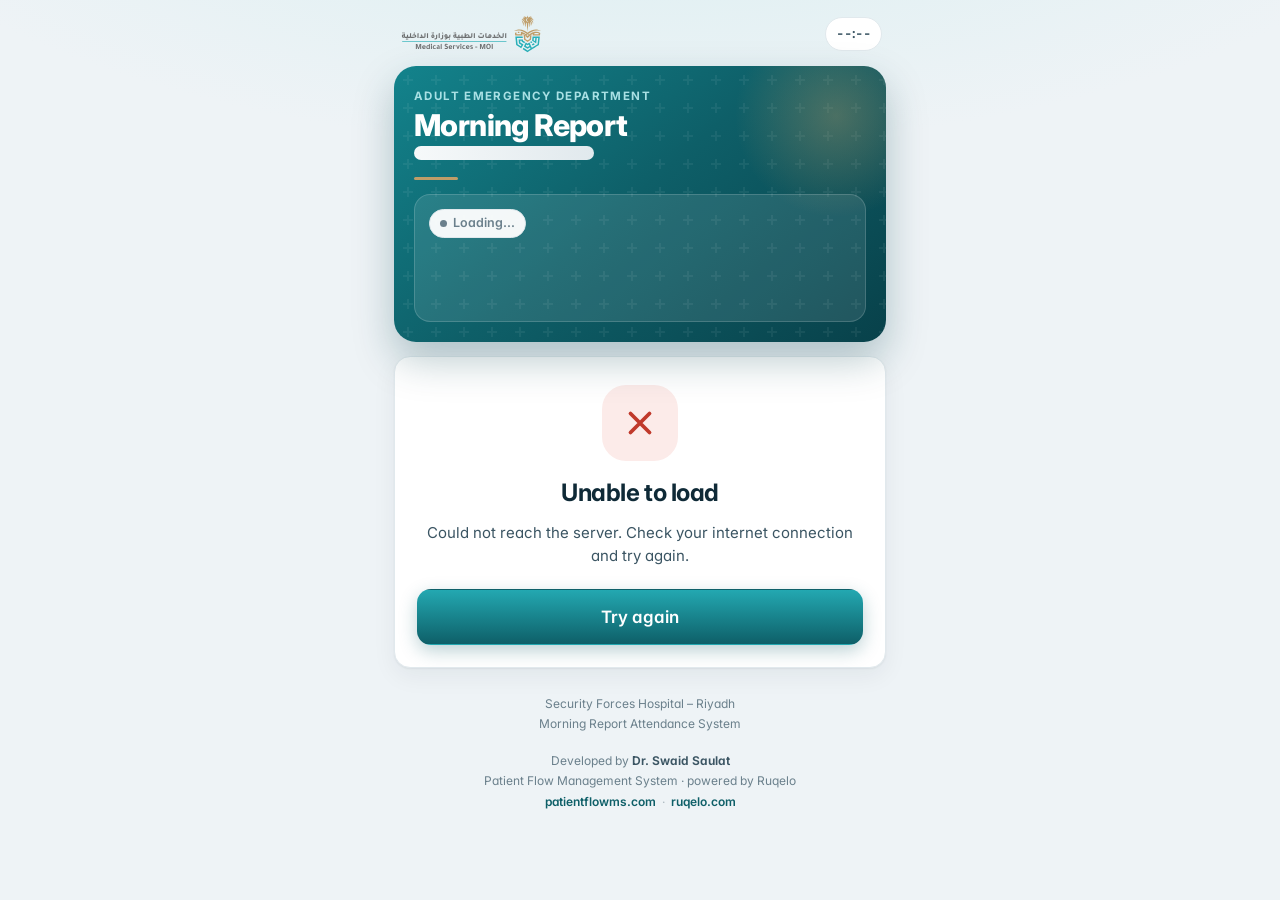
==== index.html @ efb0483f "Add files via upload" ====
<!doctype html>
<html lang="en">
<head>
<meta charset="utf-8">
<meta name="viewport" content="width=device-width, initial-scale=1, viewport-fit=cover">
<title>Morning Report Attendance</title>
<meta name="description" content="Register your attendance for the Adult Emergency Department Morning Report.">
<meta name="theme-color" content="#0E5F68">
<meta name="author" content="Dr. Swaid Saulat">
<meta name="robots" content="noindex">
<link rel="icon" href="icon.svg" type="image/svg+xml">
<link rel="apple-touch-icon" href="icon192.png">
<link rel="manifest" href="manifest.json">
<link rel="preconnect" href="https://fonts.googleapis.com">
<link rel="preconnect" href="https://fonts.gstatic.com" crossorigin>
<link href="https://fonts.googleapis.com/css2?family=Inter:wght@400;500;600;700;800&display=swap" rel="stylesheet">
<link rel="stylesheet" href="app.css">
<style>
  body { background: radial-gradient(1200px 500px at 50% -200px, #D6EEF0 0%, transparent 70%), var(--bg); min-height: 100vh; }
  @media (prefers-color-scheme: dark) { :root:not([data-theme="light"]) body { background: radial-gradient(1200px 500px at 50% -200px, #0F3A42 0%, transparent 70%), var(--bg); } }
  .shell { max-width: 520px; margin: 0 auto; padding: 0 14px calc(28px + env(safe-area-inset-bottom)); }
  .top { display: flex; align-items: center; justify-content: space-between; padding: 14px 4px 12px; }
  .top .logo { height: 40px; width: auto; }
  .clock { font-weight: 700; font-size: 13px; color: var(--ink-2); background: var(--surface); border: 1px solid var(--line); padding: 6px 10px; border-radius: 999px; }

  .hero {
    position: relative; overflow: hidden; border-radius: 22px; padding: 22px 20px 20px; color: #fff;
    background: linear-gradient(140deg, #13838C 0%, #0E5F68 48%, #08414A 100%);
    box-shadow: 0 18px 40px rgba(8, 65, 74, .28);
  }
  .hero::after { content: ''; position: absolute; right: -60px; top: -60px; width: 220px; height: 220px; border-radius: 50%;
    background: radial-gradient(circle, rgba(191, 157, 104, .35), transparent 65%); }
  .hero::before { content: ''; position: absolute; inset: 0; background-image: url("data:image/svg+xml,%3Csvg xmlns='http://www.w3.org/2000/svg' width='28' height='28'%3E%3Cpath d='M14 9v10M9 14h10' stroke='%23ffffff' stroke-opacity='.06' stroke-width='2'/%3E%3C/svg%3E"); }
  .hero > * { position: relative; z-index: 1; }
  .hero .eyebrow { color: #A9E0E4; }
  .hero h1 { margin: 4px 0 2px; font-size: 30px; line-height: 1.1; letter-spacing: -.02em; font-weight: 800; }
  .hero .date { color: #CDEBEE; font-size: 14px; }
  .gold-rule { width: 44px; height: 3px; border-radius: 3px; background: var(--gold); margin: 12px 0 14px; }
  .status { background: rgba(255,255,255,.1); border: 1px solid rgba(255,255,255,.16); border-radius: 16px; padding: 14px; }
  .status .pill { background: rgba(255,255,255,.95); }
  .status-big { font-size: 34px; font-weight: 800; letter-spacing: -.02em; line-height: 1.1; margin-top: 10px; }
  .status-sub { font-size: 13px; color: #D5EEF0; margin-top: 2px; }
  .bar { height: 6px; border-radius: 6px; background: rgba(255,255,255,.18); margin-top: 12px; overflow: hidden; }
  .bar > i { display: block; height: 100%; width: 0; background: linear-gradient(90deg, #E9D3AC, var(--gold)); border-radius: 6px; transition: width 1s linear; }

  .step { margin-top: 14px; padding: 18px; transition: opacity .2s; }
  .step.locked { opacity: .55; pointer-events: none; filter: saturate(.6); }
  .step-h { display: flex; align-items: center; gap: 12px; margin-bottom: 14px; }
  .badge { flex: none; width: 30px; height: 30px; border-radius: 50%; display: grid; place-items: center; font-weight: 800; font-size: 14px; background: var(--teal-soft); color: var(--teal-d); }
  .badge.done { background: var(--ok); color: #fff; }
  .step-h h2 { margin: 0; font-size: 16.5px; letter-spacing: -.01em; }
  .step-h p { margin: 1px 0 0; font-size: 13px; color: var(--mute); }

  #gbtn { display: flex; justify-content: center; min-height: 44px; }
  .gbtn-demo { display: flex; align-items: center; justify-content: center; gap: 10px; width: 100%; min-height: 46px; border-radius: 999px; border: 1px solid #DADCE0; background: #fff; color: #1F1F1F; font-weight: 600; cursor: pointer; }
  .gbtn-demo small { color: #888; font-weight: 500; }
  .privacy { display: flex; gap: 8px; font-size: 12.5px; color: var(--mute); margin-top: 12px; line-height: 1.45; }
  .privacy svg { flex: none; width: 15px; height: 15px; margin-top: 2px; color: var(--teal); }

  .who { display: flex; align-items: center; gap: 12px; padding: 10px 12px; border: 1px solid var(--line); border-radius: 14px; background: var(--surface-2); margin-bottom: 16px; }
  .avatar { width: 38px; height: 38px; border-radius: 50%; background: var(--teal-soft); color: var(--teal-d); display: grid; place-items: center; font-weight: 800; overflow: hidden; flex: none; }
  .avatar img { width: 100%; height: 100%; object-fit: cover; }
  .who .em { font-size: 13px; color: var(--mute); overflow: hidden; text-overflow: ellipsis; white-space: nowrap; }
  .who .nm { font-weight: 700; font-size: 14.5px; overflow: hidden; text-overflow: ellipsis; white-space: nowrap; }
  .linkbtn { background: none; border: 0; color: var(--teal-d); font-weight: 600; font-size: 13px; cursor: pointer; padding: 6px; }

  .loc { display: flex; gap: 12px; align-items: flex-start; padding: 14px; border-radius: 14px; border: 1px solid var(--line); background: var(--surface-2); }
  .loc-ic { flex: none; width: 40px; height: 40px; border-radius: 12px; display: grid; place-items: center; background: var(--teal-soft); color: var(--teal-d); }
  .loc-ic svg { width: 22px; height: 22px; }
  .loc.ok { background: var(--ok-soft); border-color: transparent; } .loc.ok .loc-ic { background: var(--ok); color: #fff; }
  .loc.warn { background: var(--warn-soft); border-color: transparent; } .loc.warn .loc-ic { background: var(--warn); color: #fff; }
  .loc.bad { background: var(--bad-soft); border-color: transparent; } .loc.bad .loc-ic { background: var(--bad); color: #fff; }
  .loc-t { font-weight: 700; font-size: 14.5px; }
  .loc-d { font-size: 13px; color: var(--ink-2); margin-top: 2px; }
  .loc-help { font-size: 12.5px; margin-top: 8px; color: var(--ink-2); }
  .loc-help ol { margin: 4px 0 0; padding-left: 18px; }
  .radar { position: relative; }
  .radar::after { content: ''; position: absolute; inset: -4px; border-radius: 14px; border: 2px solid var(--teal); opacity: 0; animation: ping 1.4s ease-out infinite; }
  @keyframes ping { 0% { transform: scale(.85); opacity: .7; } 100% { transform: scale(1.25); opacity: 0; } }

  .submit-wrap { margin-top: 16px; }
  .fine { text-align: center; font-size: 12px; color: var(--mute); margin-top: 10px; }

  /* Result ticket */
  .ticket { margin-top: 14px; overflow: hidden; }
  .ticket-top { padding: 28px 22px 22px; text-align: center; }
  .seal { width: 88px; height: 88px; margin: 0 auto 14px; }
  .seal circle.ring { stroke-dasharray: 260; stroke-dashoffset: 260; animation: draw .7s ease forwards; }
  .seal path.tick { stroke-dasharray: 60; stroke-dashoffset: 60; animation: draw .45s .55s ease forwards; }
  @keyframes draw { to { stroke-dashoffset: 0; } }
  .ticket h2 { margin: 0; font-size: 24px; letter-spacing: -.02em; }
  .ticket .lead { color: var(--mute); margin: 6px 0 0; font-size: 14px; }
  .perf { position: relative; height: 22px; }
  .perf::before { content: ''; position: absolute; left: 18px; right: 18px; top: 50%; border-top: 2px dashed var(--line); }
  .perf i { position: absolute; top: 0; width: 22px; height: 22px; border-radius: 50%; background: var(--bg); }
  .perf i:first-child { left: -11px; } .perf i:last-child { right: -11px; }
  .kv { padding: 8px 22px 6px; }
  .kv > div { display: flex; justify-content: space-between; gap: 12px; padding: 10px 0; border-bottom: 1px solid var(--line); font-size: 14px; }
  .kv > div:last-child { border-bottom: 0; }
  .kv span { color: var(--mute); }
  .kv b { text-align: right; font-weight: 650; }
  .ticket-foot { padding: 14px 22px 20px; text-align: center; font-size: 12.5px; color: var(--mute); }
  .big-time { font-size: 40px; font-weight: 800; letter-spacing: -.03em; color: var(--teal-d); margin-top: 10px; }
  .fail-ic { width: 76px; height: 76px; margin: 0 auto 14px; border-radius: 24px; display: grid; place-items: center; }
  .fail-ic svg { width: 38px; height: 38px; }
  .fail-msg { font-size: 15px; color: var(--ink-2); margin: 10px 0 0; line-height: 1.55; }
  .actions { display: grid; gap: 10px; padding: 0 22px 22px; }

  footer { text-align: center; color: var(--mute); font-size: 12px; margin-top: 26px; line-height: 1.6; }
  .test-banner { background: var(--bad); color: #fff; text-align: center; font-size: 12.5px; font-weight: 700; padding: 8px; border-radius: 10px; margin-top: 10px; }
</style>
</head>
<body>
<div class="shell">
  <div class="top">
    <img class="logo light-logo" src="logo.svg" alt="Security Forces Hospital – Medical Services, Ministry of Interior">
    <img class="logo dark-logo" src="logo-w.svg" alt="">
    <span class="clock num" id="clock" aria-label="Current time">--:--</span>
  </div>

  <section class="hero" aria-live="polite">
    <div class="eyebrow" id="dept">Adult Emergency Department</div>
    <h1 id="program">Morning Report</h1>
    <div class="date" id="dateLine"><span class="skel" style="display:inline-block;width:180px;height:14px"></span></div>
    <div class="gold-rule"></div>
    <div class="status" id="status">
      <span class="pill pill-mute"><span class="dot"></span>Loading…</span>
      <div class="status-big num">&nbsp;</div>
      <div class="status-sub">&nbsp;</div>
    </div>
  </section>
  <div id="testBanner" class="test-banner" hidden>TEST MODE: no Google sign-in. Not for live use.</div>

  <main id="flow">
    <!-- Step 1 -->
    <section class="card step" id="stepAuth">
      <div class="step-h">
        <div class="badge" id="b1">1</div>
        <div><h2>Verify your identity</h2><p>Sign in with any Google account</p></div>
      </div>
      <div id="authBox">
        <div id="gbtn"><div class="skel" style="width:100%;height:44px;border-radius:999px"></div></div>
        <div class="privacy">
          <svg viewBox="0 0 24 24" fill="none" stroke="currentColor" stroke-width="2"><path d="M12 22s8-4 8-10V5l-8-3-8 3v7c0 6 8 10 8 10z"/></svg>
          <span>We only receive your name and email address to confirm it's you. Nothing is posted and no other Google data is accessed.</span>
        </div>
      </div>
      <div id="whoBox" hidden></div>
    </section>

    <!-- Step 2 -->
    <section class="card step locked" id="stepForm">
      <div class="step-h">
        <div class="badge" id="b2">2</div>
        <div><h2>Your details</h2><p>Saved on this phone for next time</p></div>
      </div>
      <form id="form" novalidate autocomplete="on">
        <label class="field">
          <span class="label">Full name</span>
          <input class="input" id="fullName" name="name" autocomplete="name" autocapitalize="words" placeholder="e.g. Sara Ahmed" maxlength="80" required>
          <div class="err-text" data-err="fullName" hidden></div>
        </label>
        <label class="field">
          <span class="label" id="idLabel">Staff / Badge ID</span>
          <input class="input num" id="staffId" name="staffId" inputmode="text" autocapitalize="characters" autocomplete="off" placeholder="e.g. 123456" maxlength="30" required>
          <div class="err-text" data-err="staffId" hidden></div>
        </label>
        <div class="field">
          <span class="label">Training level</span>
          <div class="chips" id="levels" role="group" aria-label="Training level"></div>
          <div class="err-text" data-err="level" hidden></div>
        </div>
        <label class="check" style="margin-top:14px"><input type="checkbox" id="remember" checked> Remember my details on this phone</label>
      </form>
    </section>

    <!-- Step 3 -->
    <section class="card step locked" id="stepLoc">
      <div class="step-h">
        <div class="badge" id="b3">3</div>
        <div><h2>Location check</h2><p id="locSub">Confirms you are in the classroom</p></div>
      </div>
      <div id="locBox"></div>
    </section>

    <div class="submit-wrap">
      <button class="btn btn-primary btn-lg btn-block" id="submitBtn" type="button" disabled>Register attendance</button>
      <div class="fine" id="fine">One registration per person per session.</div>
    </div>
  </main>

  <section id="result" hidden></section>

  <footer>
    <div id="footInst">Security Forces Hospital – Riyadh</div>
    <div>Morning Report Attendance System</div>
    <div class="credit">Developed by <b>Dr. Swaid Saulat</b><br>
      Patient Flow Management System · powered by Ruqelo<br>
      <a href="https://patientflowms.com" target="_blank" rel="noopener">patientflowms.com</a><span class="sep">·</span><a href="https://ruqelo.com" target="_blank" rel="noopener">ruqelo.com</a></div>
  </footer>
</div>

<script src="config.js"></script>
<script src="core.js"></script>
<script src="https://accounts.google.com/gsi/client" async defer></script>
<script>
(function () {
  'use strict';
  const { $, esc, call, Auth } = MR;
  const S = { cfg: null, me: null, fix: null, locating: null, locErr: null, level: null, liveCode: null, busy: false, done: false };
  const IC = {
    pin: '<svg viewBox="0 0 24 24" fill="none" stroke="currentColor" stroke-width="2" stroke-linecap="round" stroke-linejoin="round"><path d="M12 21s-7-6.2-7-12a7 7 0 0 1 14 0c0 5.8-7 12-7 12z"/><circle cx="12" cy="9" r="2.5"/></svg>',
    check: '<svg viewBox="0 0 24 24" fill="none" stroke="currentColor" stroke-width="2.6" stroke-linecap="round" stroke-linejoin="round"><path d="M5 12.5l4.2 4.2L19 7"/></svg>',
    warn: '<svg viewBox="0 0 24 24" fill="none" stroke="currentColor" stroke-width="2.2" stroke-linecap="round" stroke-linejoin="round"><path d="M12 9v4M12 17h.01M10.3 3.9L1.8 18a2 2 0 0 0 1.7 3h17a2 2 0 0 0 1.7-3L13.7 3.9a2 2 0 0 0-3.4 0z"/></svg>',
    x: '<svg viewBox="0 0 24 24" fill="none" stroke="currentColor" stroke-width="2.4" stroke-linecap="round"><path d="M6 6l12 12M18 6L6 18"/></svg>',
    clock: '<svg viewBox="0 0 24 24" fill="none" stroke="currentColor" stroke-width="2.2" stroke-linecap="round"><circle cx="12" cy="12" r="9"/><path d="M12 7v5l3 2"/></svg>',
    user: '<svg viewBox="0 0 24 24" fill="none" stroke="currentColor" stroke-width="2.2" stroke-linecap="round"><circle cx="12" cy="8" r="4"/><path d="M4 21c0-4 4-6 8-6s8 2 8 6"/></svg>',
    qr: '<svg viewBox="0 0 24 24" fill="none" stroke="currentColor" stroke-width="2.2"><rect x="3" y="3" width="7" height="7" rx="1"/><rect x="14" y="3" width="7" height="7" rx="1"/><rect x="3" y="14" width="7" height="7" rx="1"/><path d="M14 14h3v3h-3zM20 14v.01M14 20h.01M17 20h4v-3"/></svg>',
    wifi: '<svg viewBox="0 0 24 24" fill="none" stroke="currentColor" stroke-width="2.2" stroke-linecap="round"><path d="M2 8.8a15 15 0 0 1 20 0M5 12.5a10 10 0 0 1 14 0M8.5 16a5 5 0 0 1 7 0M12 20h.01"/></svg>'
  };

  /* ---------- Boot ---------- */
  async function boot() {
    const k = MR.qs.get('k');
    try {
      if (k) { sessionStorage.setItem('mr.k', k); history.replaceState(null, '', location.pathname + (MR.DEMO && MR.qs.has('demo') ? '?demo' : '')); }
      S.liveCode = sessionStorage.getItem('mr.k') || '';
    } catch (e) { S.liveCode = k || ''; }

    const res = await call('config');
    if (!res.ok) return fatal(res.message || 'Could not load the attendance system.');
    S.cfg = res;
    applyConfig();
    tick(); setInterval(tick, 1000);

    if (res.authMode === 'TEST') return mountTestAuth();
    if (Auth.restore()) onSignedIn(Auth.user);
    else Auth.mount($('#gbtn'), res.googleClientId, onSignedIn);
  }

  function applyConfig() {
    const c = S.cfg;
    $('#dept').textContent = c.department;
    $('#program').textContent = c.program;
    $('#footInst').textContent = c.department + ' · ' + c.institution;
    document.title = c.program + ' Attendance · ' + c.institution;
    $('#dateLine').textContent = 'Attendance · ' + c.session.label;
    $('#idLabel').textContent = c.staffIdLabel;
    $('#testBanner').hidden = c.authMode !== 'TEST';
    $('#levels').innerHTML = c.levels.map(l => '<button type="button" class="chip" aria-pressed="false" data-level="' + esc(l) + '">' + esc(l) + '</button>').join('');
    $('#levels').onclick = e => { const b = e.target.closest('.chip'); if (b) setLevel(b.dataset.level); };
    if (!c.geofence.enabled) { $('#stepLoc').hidden = true; }
    else $('#locSub').textContent = 'You must be within ' + c.geofence.radius + ' m of the ' + c.classroomName;
    if (c.requireLiveCode && !S.liveCode) {
      $('#fine').innerHTML = '<span style="color:var(--warn);font-weight:600">Scan the live QR code on the classroom screen to register.</span>';
    }
    renderLoc();
  }

  function fatal(msg) {
    $('#flow').hidden = true;
    showResult('fail', { code: 'CONFIG', title: 'Unable to load', message: msg, retry: () => location.reload() });
  }

  /* ---------- Clock & window state ---------- */
  function windowState() {
    const s = S.cfg.session, t = MR.now().getTime();
    if (!s.isSessionDay) return s.state;
    if (t < new Date(s.startAt).getTime()) return 'upcoming';
    if (t <= new Date(s.closeAt).getTime()) return 'open';
    return 'closed';
  }

  let lastDate = null;
  function tick() {
    const c = S.cfg, s = c.session, now = MR.now();
    $('#clock').textContent = MR.clock(now, c.timezone);
    const today = new Intl.DateTimeFormat('en-CA', { timeZone: c.timezone }).format(now);
    if (lastDate && today !== lastDate && today !== s.date) { location.reload(); return; }
    lastDate = today;

    const st = windowState();
    const startT = new Date(s.startAt).getTime(), closeT = new Date(s.closeAt).getTime(), t = now.getTime();
    const next = c.nextSession;
    const nextTxt = next ? 'Next session: ' + next.label.replace(/,? \d{4}$/, '') + ' · ' + next.start : '';
    let pill, big, sub, pct = 0;
    if (st === 'open') {
      pill = '<span class="pill pill-ok pulse"><span class="dot"></span>Registration open</span>';
      big = MR.countdown(closeT - t); sub = 'left · closes at ' + s.end + ' (' + tzName() + ')';
      pct = Math.min(100, Math.max(0, (t - startT) / (closeT - startT) * 100));
    } else if (st === 'upcoming') {
      pill = '<span class="pill pill-info"><span class="dot"></span>Opens at ' + esc(s.start) + '</span>';
      big = MR.countdown(startT - t); sub = 'until registration opens · window ' + s.start + '–' + s.end;
    } else if (st === 'closed') {
      pill = '<span class="pill pill-bad"><span class="dot"></span>Registration closed</span>';
      big = 'Closed at ' + s.end; sub = nextTxt || 'See you at the next session';
      pct = 100;
    } else {
      pill = '<span class="pill pill-mute"><span class="dot"></span>' + (st === 'cancelled' ? 'Session cancelled' : 'No session today') + '</span>';
      big = st === 'cancelled' ? 'Cancelled' : 'No session'; sub = (s.note ? s.note + ' · ' : '') + (nextTxt || '');
    }
    $('#status').innerHTML = pill + '<div class="status-big num">' + esc(big) + '</div><div class="status-sub">' + esc(sub) + '</div>' +
      (st === 'open' || st === 'closed' ? '<div class="bar"><i style="width:' + pct.toFixed(1) + '%"></i></div>' : '');
    updateSubmit(st);
  }
  const tzName = () => S.cfg.timezone === 'Asia/Riyadh' ? 'Riyadh time' : S.cfg.timezone;

  function updateSubmit(st) {
    const b = $('#submitBtn');
    if (S.busy) return;
    st = st || windowState();
    const signed = !!(Auth.token || Auth.testEmail);
    if (st === 'open') { b.textContent = signed ? 'Register attendance' : 'Sign in to register'; b.disabled = !signed; }
    else if (st === 'upcoming') { b.textContent = 'Opens at ' + S.cfg.session.start; b.disabled = true; }
    else if (st === 'closed') { b.textContent = 'Registration closed'; b.disabled = true; }
    else { b.textContent = 'No session today'; b.disabled = true; }
  }

  /* ---------- Auth ---------- */
  function mountTestAuth() {
    $('#gbtn').innerHTML = '<label class="field"><span class="label">Email (test mode)</span><input class="input" id="testEmail" type="email" placeholder="name@example.com"></label>' +
      '<button class="btn btn-ghost btn-block" id="testGo" style="margin-top:10px">Continue</button>';
    $('#testGo').onclick = () => {
      const v = $('#testEmail').value.trim();
      if (!/^[^@\s]+@[^@\s]+\.[^@\s]+$/.test(v)) return MR.toast('Enter a valid email', 'bad');
      Auth.testEmail = v.toLowerCase();
      onSignedIn({ email: Auth.testEmail, name: '', picture: '' });
    };
  }

  async function onSignedIn(user) {
    $('#authBox').hidden = true;
    const initials = (user.name || user.email || '?').split(/[\s@.]/).filter(Boolean).slice(0, 2).map(x => x[0].toUpperCase()).join('');
    $('#whoBox').hidden = false;
    $('#whoBox').innerHTML = '<div class="who" style="margin:0"><div class="avatar">' + (user.picture ? '<img alt="" referrerpolicy="no-referrer" src="' + esc(user.picture) + '">' : esc(initials)) + '</div>' +
      '<div class="grow"><div class="nm">' + esc(user.name || 'Signed in') + '</div><div class="em">' + esc(user.email) + '</div></div>' +
      '<button class="linkbtn" id="switchBtn" type="button">Switch</button></div>';
    $('#switchBtn').onclick = switchAccount;
    $('#b1').classList.add('done'); $('#b1').innerHTML = IC.check.replace('stroke-width="2.6"', 'stroke-width="3" width="16" height="16"');
    $('#stepForm').classList.remove('locked');
    $('#stepLoc').classList.remove('locked');
    updateSubmit();

    const saved = MR.store('mr.profile');
    if (saved) fill(saved);
    if (S.cfg.geofence.enabled && !S.fix && !S.locating) startLocate();

    const me = await call('me', Auth.payload());
    if (!me.ok) {
      if (/^AUTH_/.test(me.code)) { MR.toast(me.message, 'bad'); return switchAccount(); }
      return; // non-fatal: they can still try to register
    }
    S.me = me;
    if (me.record) return showResult('already', { record: me.record });
    if (me.profile) fill(me.profile);
    else if (!saved && user.name && !$('#fullName').value) $('#fullName').value = user.name;
  }

  function switchAccount() {
    Auth.clear(); Auth.testEmail = null;
    $('#whoBox').hidden = true; $('#authBox').hidden = false;
    $('#b1').classList.remove('done'); $('#b1').textContent = '1';
    $('#stepForm').classList.add('locked'); $('#stepLoc').classList.add('locked');
    updateSubmit();
    if (S.cfg.authMode === 'TEST') mountTestAuth();
    else Auth.mount($('#gbtn'), S.cfg.googleClientId, onSignedIn, { autoSelect: false, oneTap: false });
  }

  /* ---------- Form ---------- */
  function fill(p) {
    if (p.fullName) $('#fullName').value = p.fullName;
    if (p.staffId) $('#staffId').value = p.staffId;
    if (p.level && S.cfg.levels.indexOf(p.level) >= 0) setLevel(p.level);
  }
  function setLevel(l) {
    S.level = l;
    MR.$$('#levels .chip').forEach(b => b.setAttribute('aria-pressed', String(b.dataset.level === l)));
    fieldErr('level', '');
  }
  function fieldErr(name, msg) {
    const e = document.querySelector('[data-err="' + name + '"]');
    if (e) { e.textContent = msg; e.hidden = !msg; }
    const inp = document.getElementById(name);
    if (inp && inp.classList) inp.classList.toggle('invalid', !!msg);
    if (msg && inp && inp.focus) inp.focus();
  }
  ['fullName', 'staffId'].forEach(id => document.getElementById(id).addEventListener('input', () => fieldErr(id, '')));

  function validate() {
    const name = $('#fullName').value.trim().replace(/\s+/g, ' ');
    const id = $('#staffId').value.replace(/\s+/g, '').toUpperCase();
    let re; try { re = new RegExp(S.cfg.staffIdPattern); } catch (e) { re = /^[A-Za-z0-9-]{3,20}$/; }
    if (name.split(' ').length < 2 || name.replace(/[^\p{L}]/gu, '').length < 3) { fieldErr('fullName', 'Please enter your first and last name.'); return null; }
    if (!re.test(id)) { fieldErr('staffId', 'Please enter a valid ' + S.cfg.staffIdLabel + '.'); return null; }
    if (!S.level) { fieldErr('level', 'Please choose your training level.'); $('#levels').scrollIntoView({ behavior: 'smooth', block: 'center' }); return null; }
    return { fullName: name, staffId: id, level: S.level };
  }

  /* ---------- Location ---------- */
  function startLocate() {
    S.locErr = null;
    S.locating = MR.locate({ maxWait: 15000, goodEnough: 20, onProgress: f => { S.fix = f; renderLoc(); } })
      .then(f => { S.fix = f; return f; })
      .catch(e => { S.locErr = e; return null; })
      .finally(() => { S.locating = null; renderLoc(); });
    renderLoc();
    return S.locating;
  }

  function judge(fix) {
    const g = S.cfg.geofence;
    const d = MR.distanceM(fix.lat, fix.lng, g.lat, g.lng);
    if (fix.accuracy > g.maxAccuracy) return { cls: 'warn', d };
    return { cls: d <= g.radius + Math.min(fix.accuracy, g.buffer) ? 'ok' : 'bad', d };
  }

  function renderLoc() {
    const box = $('#locBox');
    if (!S.cfg || !S.cfg.geofence.enabled) return;
    const retry = '<button class="btn btn-ghost btn-sm" id="locRetry" type="button" style="margin-top:10px">Check again</button>';
    let html;
    if (S.locErr && !S.fix) {
      const c = S.locErr.code;
      const title = c === 'DENIED' ? 'Location access is blocked' : c === 'INSECURE' ? 'Secure connection required' : c === 'UNSUPPORTED' ? 'Location not supported' : 'Could not get your location';
      html = '<div class="loc bad"><div class="loc-ic">' + IC.pin + '</div><div class="grow"><div class="loc-t">' + title + '</div>' +
        '<div class="loc-help">' + locHelp(c) + '</div>' + retry + '</div></div>';
    } else if (S.fix) {
      const j = judge(S.fix);
      const live = S.locating ? ' · improving…' : '';
      const t = j.cls === 'ok' ? 'You are in the classroom area' : j.cls === 'warn' ? 'Location signal is weak' : 'You seem to be outside the classroom';
      const d = j.cls === 'warn'
        ? 'Accuracy ±' + MR.fmtDist(S.fix.accuracy) + '. Turn on Wi-Fi and Precise Location, or move near a window.'
        : '≈ ' + MR.fmtDist(j.d) + ' from the ' + esc(S.cfg.classroomName) + ' (±' + MR.fmtDist(S.fix.accuracy) + ')' + live;
      html = '<div class="loc ' + j.cls + '"><div class="loc-ic">' + (j.cls === 'ok' ? IC.check : j.cls === 'warn' ? IC.wifi : IC.pin) + '</div><div class="grow"><div class="loc-t">' + t + '</div>' +
        '<div class="loc-d">' + d + '</div>' + (j.cls !== 'ok' && !S.locating ? retry : '') + '</div></div>';
    } else if (S.locating) {
      html = '<div class="loc"><div class="loc-ic radar">' + IC.pin + '</div><div class="grow"><div class="loc-t">Finding your location…</div><div class="loc-d">Allow location access if your phone asks.</div></div></div>';
    } else {
      html = '<div class="loc"><div class="loc-ic">' + IC.pin + '</div><div class="grow"><div class="loc-t">Location will be checked</div><div class="loc-d">After you sign in, allow location access when asked.</div></div></div>';
    }
    box.innerHTML = html;
    const r = $('#locRetry'); if (r) r.onclick = () => { S.fix = null; startLocate(); };
    $('#b3').classList.toggle('done', !!(S.fix && judge(S.fix).cls === 'ok'));
  }

  function locHelp(code) {
    if (code === 'DENIED') {
      return MR.isIOS()
        ? 'To allow it on iPhone:<ol><li>Open <b>Settings → Privacy &amp; Security → Location Services</b> and make sure it is <b>On</b>.</li><li>Scroll to your browser (<b>Safari Websites</b> or <b>Chrome</b>) → <b>While Using the App</b>, and turn on <b>Precise Location</b>.</li><li>Come back and tap <b>Check again</b> (reload if needed).</li></ol>'
        : 'To allow it on Android / Chrome:<ol><li>Tap the <b>lock / settings icon</b> next to the address bar → <b>Permissions → Location → Allow</b>.</li><li>Make sure phone <b>Location</b> is switched on (pull down quick settings).</li><li>Tap <b>Check again</b>.</li></ol>';
    }
    if (code === 'INSECURE') return 'Open this page using its https:// address (scan the QR code again).';
    if (code === 'UNSUPPORTED') return 'Your browser cannot share location. Open this page in Chrome or Safari.';
    return 'Make sure Location (GPS) is on and Wi-Fi is enabled, then try again. Indoors, moving near a window helps.';
  }

  /* ---------- Submit ---------- */
  $('#submitBtn').onclick = async () => {
    if (S.busy) return;
    const f = validate();
    if (!f) return;
    const btn = $('#submitBtn');
    S.busy = true;
    try {
      let fix = S.fix;
      if (S.cfg.geofence.enabled) {
        if (!fix && S.locating) { MR.busy(btn, true, 'Getting your location…'); fix = await S.locating; }
        if (!fix && !S.locating) { MR.busy(btn, true, 'Getting your location…'); fix = await startLocate(); }
        if (!fix) {
          MR.busy(btn, false); S.busy = false; updateSubmit();
          $('#stepLoc').scrollIntoView({ behavior: 'smooth', block: 'center' });
          return MR.toast('Location is needed to register. See the instructions above.', 'bad', 5000);
        }
      }
      MR.busy(btn, true, 'Registering…');
      const payload = Object.assign({}, f, Auth.payload(), {
        lat: fix ? fix.lat : null, lng: fix ? fix.lng : null, accuracy: fix ? fix.accuracy : null,
        liveCode: S.liveCode || '', device: MR.deviceLabel()
      });
      const res = await call('register', payload);
      if ($('#remember').checked) MR.store('mr.profile', f); else MR.store('mr.profile', null);
      if (res.ok) {
        try { sessionStorage.removeItem('mr.k'); } catch (e) { /* ignore */ }
        if (navigator.vibrate) navigator.vibrate([30, 40, 30]);
        return showResult('ok', res);
      }
      if (res.code === 'ALREADY_REGISTERED') return showResult('already', res.details || {});
      if (res.code === 'VALIDATION' && res.details && res.details.field) { fieldErr(res.details.field, res.message); return; }
      if (/^AUTH_/.test(res.code)) { MR.toast(res.message, 'bad', 5000); switchAccount(); return; }
      showResult('fail', res);
    } finally {
      S.busy = false; MR.busy(btn, false); if (!S.done) updateSubmit();
    }
  };

  /* ---------- Results ---------- */
  const FAIL = {
    WINDOW_CLOSED: ['Registration closed', 'clock', 'bad'],
    WINDOW_NOT_OPEN: ['Not open yet', 'clock', 'info'],
    NO_SESSION: ['No session today', 'clock', 'info'],
    GEO_OUTSIDE: ['Outside the classroom area', 'pin', 'bad', true],
    GEO_WEAK: ['Location signal too weak', 'wifi', 'warn', true],
    GEO_REQUIRED: ['Location needed', 'pin', 'warn', true],
    CODE_EXPIRED: ['QR code expired', 'qr', 'warn'],
    CODE_REQUIRED: ['Scan the classroom QR code', 'qr', 'warn'],
    ID_ALREADY_USED: ['ID already registered today', 'user', 'bad'],
    ID_LINKED_ELSEWHERE: ['ID linked to another account', 'user', 'bad'],
    ACCOUNT_LINKED_ELSEWHERE: ['Account linked to another ID', 'user', 'bad'],
    NOT_ON_ROSTER: ['Not on the roster', 'user', 'bad'],
    RATE_LIMIT: ['Too many attempts', 'warn', 'warn'],
    BUSY: ['System busy', 'warn', 'warn', true],
    NETWORK: ['Connection problem', 'wifi', 'warn', true],
    BAD_RESPONSE: ['Connection problem', 'wifi', 'warn', true],
    SERVER_ERROR: ['Something went wrong', 'warn', 'warn', true],
    NOT_CONFIGURED: ['Not configured yet', 'warn', 'warn']
  };

  function showResult(kind, data) {
    S.done = kind !== 'fail';
    const box = $('#result');
    $('#flow').hidden = true;
    box.hidden = false;
    let html;
    if (kind === 'ok' || kind === 'already') {
      const r = data.record || {};
      const loc = r.location === 'Passed' ? 'Verified' + (r.distance !== null && r.distance !== undefined ? ' · ' + r.distance + ' m' : '') : (r.location || '—');
      html = '<div class="card ticket">' +
        '<div class="ticket-top">' + seal(kind === 'ok' ? 'var(--ok)' : 'var(--teal)') +
        '<h2>' + (kind === 'ok' ? 'You’re registered' : 'Already registered') + '</h2>' +
        '<p class="lead">' + (kind === 'ok' ? 'Thank you for attending ' + esc(S.cfg ? S.cfg.program : 'Morning Report') + '.' : 'Your attendance for today is already recorded.') + '</p>' +
        '<div class="big-time num">' + esc(String(r.time || '').slice(0, 5)) + '</div>' +
        '<div class="muted" style="font-size:13px">' + esc(r.dateLabel || r.date || '') + '</div></div>' +
        '<div class="perf"><i></i><i></i></div>' +
        '<div class="kv">' +
        kv('Name', r.fullName) + kv(S.cfg ? S.cfg.staffIdLabel : 'Staff ID', r.staffId) + kv('Training level', r.level) +
        kv('Registered at', String(r.time || '') + ' · ' + (S.cfg ? tzName() : '')) +
        (S.cfg && S.cfg.geofence.enabled ? kv('Location', loc) : '') +
        (r.position ? kv('Attendee today', '#' + r.position) : '') +
        kv('Reference', r.recordId) +
        '</div><div class="ticket-foot">Take a screenshot if you need proof of attendance.</div></div>';
    } else {
      const f = FAIL[data.code] || [data.title || 'Registration not accepted', 'x', 'bad'];
      const tone = { bad: ['var(--bad-soft)', 'var(--bad)'], warn: ['var(--warn-soft)', 'var(--warn)'], info: ['var(--teal-soft)', 'var(--teal-d)'] }[f[2]];
      const canRetry = f[3] || data.retry;
      html = '<div class="card ticket"><div class="ticket-top">' +
        '<div class="fail-ic" style="background:' + tone[0] + ';color:' + tone[1] + '">' + IC[f[1]] + '</div>' +
        '<h2>' + esc(f[0]) + '</h2><p class="fail-msg">' + esc(data.message || '') + '</p></div>' +
        '<div class="actions">' + (canRetry ? '<button class="btn btn-primary btn-lg" id="rRetry">Try again</button>' : '') +
        (data.code !== 'CONFIG' ? '<button class="btn btn-ghost" id="rBack">Back</button>' : '') + '</div></div>';
    }
    box.innerHTML = html;
    window.scrollTo({ top: 0, behavior: 'smooth' });
    const back = () => { box.hidden = true; $('#flow').hidden = false; S.done = false; updateSubmit(); };
    const rb = $('#rBack'); if (rb) rb.onclick = back;
    const rr = $('#rRetry');
    if (rr) rr.onclick = () => {
      if (data.retry) return data.retry();
      back();
      if (/^GEO_/.test(data.code)) { S.fix = null; startLocate(); }
      setTimeout(() => $('#submitBtn').click(), /^GEO_/.test(data.code) ? 0 : 50);
    };
  }
  function kv(k, v) { return '<div><span>' + esc(k) + '</span><b>' + esc(v === undefined || v === null || v === '' ? '—' : v) + '</b></div>'; }
  function seal(color) {
    return '<svg class="seal" viewBox="0 0 88 88"><circle cx="44" cy="44" r="40" fill="none" stroke="' + color + '" stroke-opacity=".15" stroke-width="8"/>' +
      '<circle class="ring" cx="44" cy="44" r="40" fill="none" stroke="' + color + '" stroke-width="5" stroke-linecap="round" transform="rotate(-90 44 44)"/>' +
      '<path class="tick" d="M28 45l10 10 22-22" fill="none" stroke="' + color + '" stroke-width="6" stroke-linecap="round" stroke-linejoin="round"/></svg>';
  }

  boot();
})();
</script>
</body>
</html>
---- app.css ----
/* Morning Report Attendance · shared design system */
:root {
  --bg: #EEF3F6;
  --surface: #FFFFFF;
  --surface-2: #F6F9FA;
  --ink: #0F2A37;
  --ink-2: #3B5563;
  --mute: #6B808C;
  --line: #E1E9ED;
  --teal: #1F9AA3;
  --teal-d: #0E5F68;
  --teal-dd: #08414A;
  --teal-soft: #E3F4F5;
  --gold: #BF9D68;
  --gold-soft: #F7F0E4;
  --ok: #12805C;
  --ok-soft: #E3F5EE;
  --warn: #A86A10;
  --warn-soft: #FDF3E1;
  --bad: #C0392B;
  --bad-soft: #FCEBE9;
  --shadow: 0 1px 2px rgba(15, 42, 55, .06), 0 8px 24px rgba(15, 42, 55, .06);
  --shadow-lg: 0 2px 4px rgba(15, 42, 55, .06), 0 18px 48px rgba(15, 42, 55, .12);
  --r: 16px;
  --r-sm: 10px;
  --font: 'Inter', system-ui, -apple-system, 'Segoe UI', Roboto, Arial, sans-serif;
  color-scheme: light;
}
@media (prefers-color-scheme: dark) {
  :root:not([data-theme="light"]) {
    --bg: #0A171D; --surface: #10232B; --surface-2: #0D1E25; --ink: #E7F0F3; --ink-2: #B8CAD2; --mute: #8AA0AB;
    --line: #1D3943; --teal: #34B5BE; --teal-d: #7FD3D9; --teal-dd: #0A3F47; --teal-soft: #11343B;
    --gold-soft: #2A2418; --ok: #3DCB97; --ok-soft: #0F3127; --warn: #F0B455; --warn-soft: #33270F;
    --bad: #F2867A; --bad-soft: #3A1915; --shadow: 0 1px 2px rgba(0,0,0,.3), 0 8px 24px rgba(0,0,0,.25);
    --shadow-lg: 0 18px 48px rgba(0,0,0,.45); color-scheme: dark;
  }
}
:root[data-theme="dark"] {
  --bg: #0A171D; --surface: #10232B; --surface-2: #0D1E25; --ink: #E7F0F3; --ink-2: #B8CAD2; --mute: #8AA0AB;
  --line: #1D3943; --teal: #34B5BE; --teal-d: #7FD3D9; --teal-dd: #0A3F47; --teal-soft: #11343B;
  --gold-soft: #2A2418; --ok: #3DCB97; --ok-soft: #0F3127; --warn: #F0B455; --warn-soft: #33270F;
  --bad: #F2867A; --bad-soft: #3A1915; color-scheme: dark;
}

*, *::before, *::after { box-sizing: border-box; }
html { -webkit-text-size-adjust: 100%; }
body {
  margin: 0; font-family: var(--font); color: var(--ink); background: var(--bg);
  font-size: 15px; line-height: 1.5; -webkit-font-smoothing: antialiased; font-feature-settings: 'cv11', 'ss01';
}
img, svg { display: block; max-width: 100%; }
button, input, select, textarea { font: inherit; color: inherit; }
a { color: var(--teal-d); }
.num { font-variant-numeric: tabular-nums; }
.sr-only { position: absolute; width: 1px; height: 1px; overflow: hidden; clip: rect(0 0 0 0); white-space: nowrap; }
[hidden] { display: none !important; }

/* ---------- Buttons ---------- */
.btn {
  display: inline-flex; align-items: center; justify-content: center; gap: 8px;
  min-height: 44px; padding: 0 18px; border-radius: 12px; border: 1px solid transparent;
  font-weight: 600; font-size: 15px; cursor: pointer; text-decoration: none; white-space: nowrap;
  transition: transform .06s ease, background .15s ease, box-shadow .15s ease, opacity .15s;
  -webkit-tap-highlight-color: transparent;
}
.btn:active { transform: translateY(1px) scale(.995); }
.btn:disabled { opacity: .5; cursor: not-allowed; transform: none; }
.btn-primary { background: linear-gradient(180deg, #23A8B1, var(--teal-d)); color: #fff; box-shadow: 0 6px 18px rgba(14, 95, 104, .28); }
.btn-primary:hover:not(:disabled) { box-shadow: 0 8px 24px rgba(14, 95, 104, .36); }
.btn-ghost { background: var(--surface); border-color: var(--line); color: var(--ink); }
.btn-ghost:hover:not(:disabled) { background: var(--surface-2); }
.btn-soft { background: var(--teal-soft); color: var(--teal-d); }
.btn-danger { background: var(--bad-soft); color: var(--bad); }
.btn-lg { min-height: 56px; font-size: 17px; border-radius: 14px; padding: 0 22px; }
.btn-sm { min-height: 34px; padding: 0 12px; font-size: 13px; border-radius: 9px; }
.btn-block { width: 100%; }
.btn .spin { width: 18px; height: 18px; border: 2.5px solid rgba(255,255,255,.35); border-top-color: #fff; border-radius: 50%; animation: spin .8s linear infinite; }
.btn-ghost .spin, .btn-soft .spin { border-color: var(--line); border-top-color: var(--teal); }
@keyframes spin { to { transform: rotate(360deg); } }

/* ---------- Cards & layout ---------- */
.card { background: var(--surface); border: 1px solid var(--line); border-radius: var(--r); box-shadow: var(--shadow); }
.card-pad { padding: 20px; }
.eyebrow { font-size: 11.5px; font-weight: 700; letter-spacing: .12em; text-transform: uppercase; color: var(--mute); }
.muted { color: var(--mute); }
.row { display: flex; align-items: center; gap: 12px; }
.grow { flex: 1; min-width: 0; }
.stack > * + * { margin-top: 12px; }

/* ---------- Pills / chips ---------- */
.pill { display: inline-flex; align-items: center; gap: 6px; padding: 4px 10px; border-radius: 999px; font-size: 12.5px; font-weight: 600; white-space: nowrap; }
.pill .dot { width: 7px; height: 7px; border-radius: 50%; background: currentColor; }
.pill-ok { background: var(--ok-soft); color: var(--ok); }
.pill-warn { background: var(--warn-soft); color: var(--warn); }
.pill-bad { background: var(--bad-soft); color: var(--bad); }
.pill-info { background: var(--teal-soft); color: var(--teal-d); }
.pill-mute { background: var(--surface-2); color: var(--mute); border: 1px solid var(--line); }
.pulse .dot { animation: pulse 1.6s ease-in-out infinite; }
@keyframes pulse { 0%, 100% { box-shadow: 0 0 0 0 currentColor; opacity: 1; } 50% { box-shadow: 0 0 0 5px transparent; opacity: .55; } }

/* ---------- Forms ---------- */
.field { display: block; }
.field + .field { margin-top: 14px; }
.label { display: block; font-size: 13px; font-weight: 600; color: var(--ink-2); margin-bottom: 6px; }
.input {
  width: 100%; min-height: 50px; padding: 12px 14px; border-radius: 12px; border: 1.5px solid var(--line);
  background: var(--surface); font-size: 16px; outline: none; transition: border-color .15s, box-shadow .15s;
}
.input:focus { border-color: var(--teal); box-shadow: 0 0 0 4px rgba(31, 154, 163, .15); }
.input.invalid { border-color: var(--bad); box-shadow: 0 0 0 4px rgba(192, 57, 43, .1); }
.hint { font-size: 12.5px; color: var(--mute); margin-top: 6px; }
.err-text { font-size: 12.5px; color: var(--bad); margin-top: 6px; font-weight: 500; }
.chips { display: grid; grid-template-columns: repeat(auto-fill, minmax(118px, 1fr)); gap: 8px; }
.chip {
  min-height: 44px; padding: 8px 10px; border-radius: 11px; border: 1.5px solid var(--line); background: var(--surface);
  font-size: 13.5px; font-weight: 600; color: var(--ink-2); cursor: pointer; text-align: center; line-height: 1.2;
  transition: all .12s ease; -webkit-tap-highlight-color: transparent;
}
.chip:hover { border-color: #BFD3DA; }
.chip[aria-pressed="true"] { border-color: var(--teal); background: var(--teal-soft); color: var(--teal-d); box-shadow: inset 0 0 0 1px var(--teal); }
.check { display: flex; gap: 10px; align-items: flex-start; font-size: 13.5px; color: var(--ink-2); cursor: pointer; }
.check input { width: 18px; height: 18px; margin: 2px 0 0; accent-color: var(--teal); }

/* ---------- Brand bar ---------- */
.brandbar { background: var(--surface); border-bottom: 1px solid var(--line); }
.brandbar-in { max-width: 1180px; margin: 0 auto; padding: 10px 16px; display: flex; align-items: center; gap: 14px; }
.brand-logo { height: 40px; width: auto; }
.dark-logo { display: none; }
@media (prefers-color-scheme: dark) { :root:not([data-theme="light"]) .light-logo { display: none; } :root:not([data-theme="light"]) .dark-logo { display: block; } }
:root[data-theme="dark"] .light-logo { display: none; }
:root[data-theme="dark"] .dark-logo { display: block; }

/* ---------- Toast ---------- */
.toast-wrap { position: fixed; left: 0; right: 0; bottom: 18px; display: flex; justify-content: center; pointer-events: none; z-index: 100; padding: 0 16px; }
.toast { pointer-events: auto; background: #0F2A37; color: #fff; padding: 12px 16px; border-radius: 12px; box-shadow: var(--shadow-lg); font-size: 14px; max-width: 520px; animation: rise .25s ease; }
.toast.ok { background: #0F5E47; } .toast.bad { background: #8E2A20; }
@keyframes rise { from { transform: translateY(10px); opacity: 0; } to { transform: none; opacity: 1; } }

/* ---------- Modal ---------- */
.modal-back { position: fixed; inset: 0; background: rgba(8, 24, 31, .5); backdrop-filter: blur(3px); display: grid; place-items: center; z-index: 90; padding: 16px; animation: fade .15s ease; }
.modal { width: 100%; max-width: 460px; max-height: 92vh; overflow: auto; background: var(--surface); border-radius: 18px; box-shadow: var(--shadow-lg); }
.modal-h { padding: 18px 20px 8px; display: flex; align-items: center; justify-content: space-between; }
.modal-h h3 { margin: 0; font-size: 17px; }
.modal-b { padding: 8px 20px 20px; }
.modal-f { padding: 14px 20px; border-top: 1px solid var(--line); display: flex; justify-content: flex-end; gap: 10px; }
.x { background: none; border: 0; font-size: 22px; line-height: 1; color: var(--mute); cursor: pointer; padding: 6px; border-radius: 8px; }
@keyframes fade { from { opacity: 0; } to { opacity: 1; } }

/* ---------- Notices ---------- */
.notice { display: flex; gap: 10px; padding: 12px 14px; border-radius: 12px; font-size: 13.5px; line-height: 1.45; }
.notice svg { flex: none; width: 18px; height: 18px; margin-top: 1px; }
.notice-warn { background: var(--warn-soft); color: var(--warn); }
.notice-bad { background: var(--bad-soft); color: var(--bad); }
.notice-info { background: var(--teal-soft); color: var(--teal-d); }
.notice-ok { background: var(--ok-soft); color: var(--ok); }

/* ---------- Skeleton ---------- */
.skel { background: linear-gradient(90deg, var(--surface-2), var(--line), var(--surface-2)); background-size: 200% 100%; animation: shimmer 1.2s infinite; border-radius: 8px; }
@keyframes shimmer { to { background-position: -200% 0; } }

/* ---------- Credit footer ---------- */
.credit { text-align: center; font-size: 12px; line-height: 1.7; color: var(--mute); padding: 18px 16px 6px; }
.credit b { color: var(--ink-2); font-weight: 650; }
.credit a { color: var(--teal-d); text-decoration: none; font-weight: 600; }
.credit a:hover { text-decoration: underline; }
.credit .sep { opacity: .5; margin: 0 6px; }

/* ---------- Demo ribbon ---------- */
.demo-ribbon { position: fixed; top: 10px; right: -34px; transform: rotate(45deg); background: var(--gold); color: #fff; font-size: 11px; font-weight: 800; letter-spacing: .1em; padding: 4px 40px; z-index: 200; box-shadow: var(--shadow); pointer-events: none; }

@media (prefers-reduced-motion: reduce) { *, *::before, *::after { animation: none !important; transition: none !important; } }
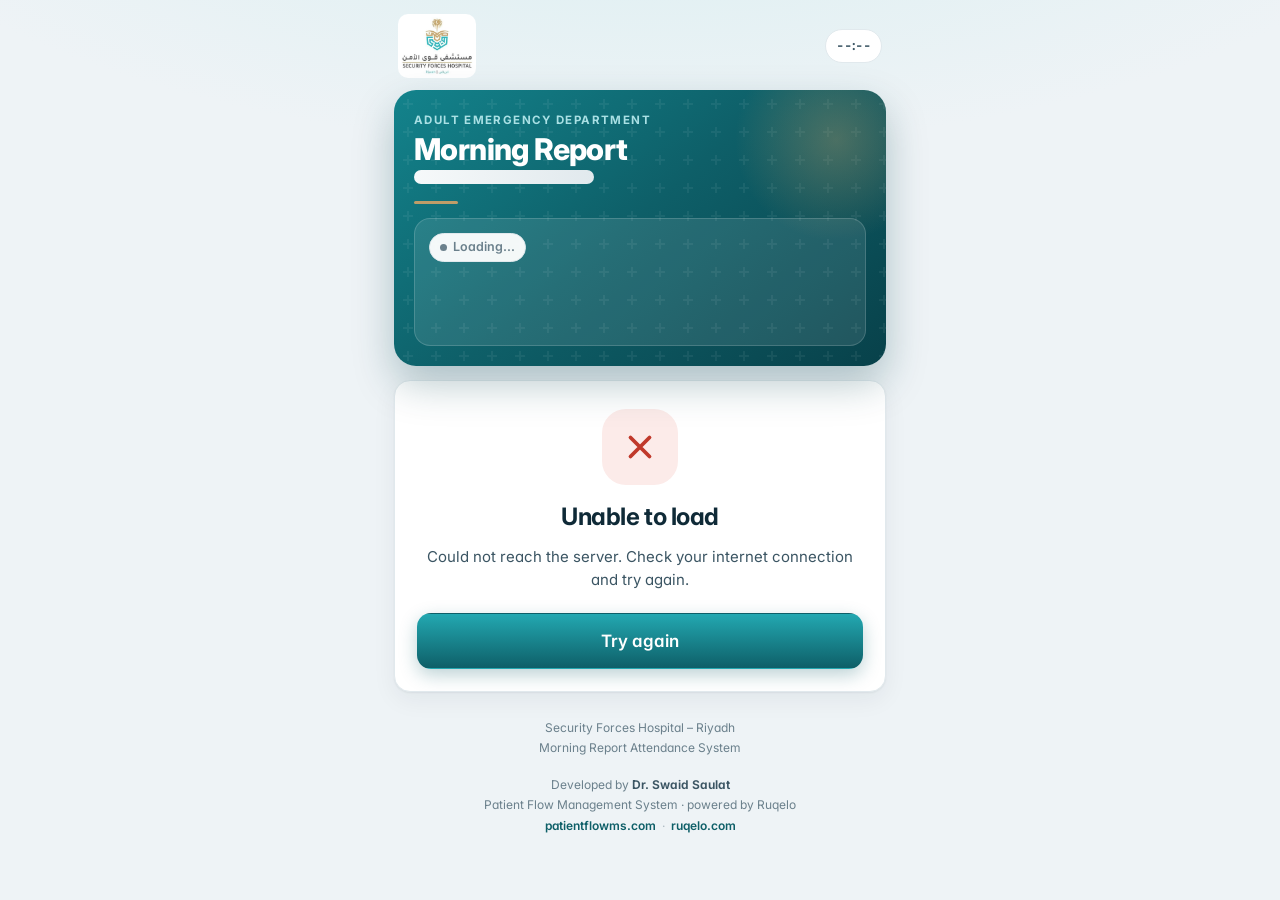
==== commit 14514758: "Add files via upload" ====
--- a/index.html
+++ b/index.html
@@ -20,7 +20,7 @@
   @media (prefers-color-scheme: dark) { :root:not([data-theme="light"]) body { background: radial-gradient(1200px 500px at 50% -200px, #0F3A42 0%, transparent 70%), var(--bg); } }
   .shell { max-width: 520px; margin: 0 auto; padding: 0 14px calc(28px + env(safe-area-inset-bottom)); }
   .top { display: flex; align-items: center; justify-content: space-between; padding: 14px 4px 12px; }
-  .top .logo { height: 40px; width: auto; }
+  .top .logo { height: 64px; width: auto; border-radius: 10px; background: #fff; padding: 3px; }
   .clock { font-weight: 700; font-size: 13px; color: var(--ink-2); background: var(--surface); border: 1px solid var(--line); padding: 6px 10px; border-radius: 999px; }
 
   .hero {
@@ -113,8 +113,7 @@
 <body>
 <div class="shell">
   <div class="top">
-    <img class="logo light-logo" src="logo.svg" alt="Security Forces Hospital – Medical Services, Ministry of Interior">
-    <img class="logo dark-logo" src="logo-w.svg" alt="">
+    <img class="logo" src="logo.jpg" alt="Security Forces Hospital – Riyadh">
     <span class="clock num" id="clock" aria-label="Current time">--:--</span>
   </div>
 
--- a/app.css
+++ b/app.css
@@ -124,7 +124,7 @@
 /* ---------- Brand bar ---------- */
 .brandbar { background: var(--surface); border-bottom: 1px solid var(--line); }
 .brandbar-in { max-width: 1180px; margin: 0 auto; padding: 10px 16px; display: flex; align-items: center; gap: 14px; }
-.brand-logo { height: 40px; width: auto; }
+.brand-logo { height: 52px; width: auto; border-radius: 8px; background: #fff; }
 .dark-logo { display: none; }
 @media (prefers-color-scheme: dark) { :root:not([data-theme="light"]) .light-logo { display: none; } :root:not([data-theme="light"]) .dark-logo { display: block; } }
 :root[data-theme="dark"] .light-logo { display: none; }
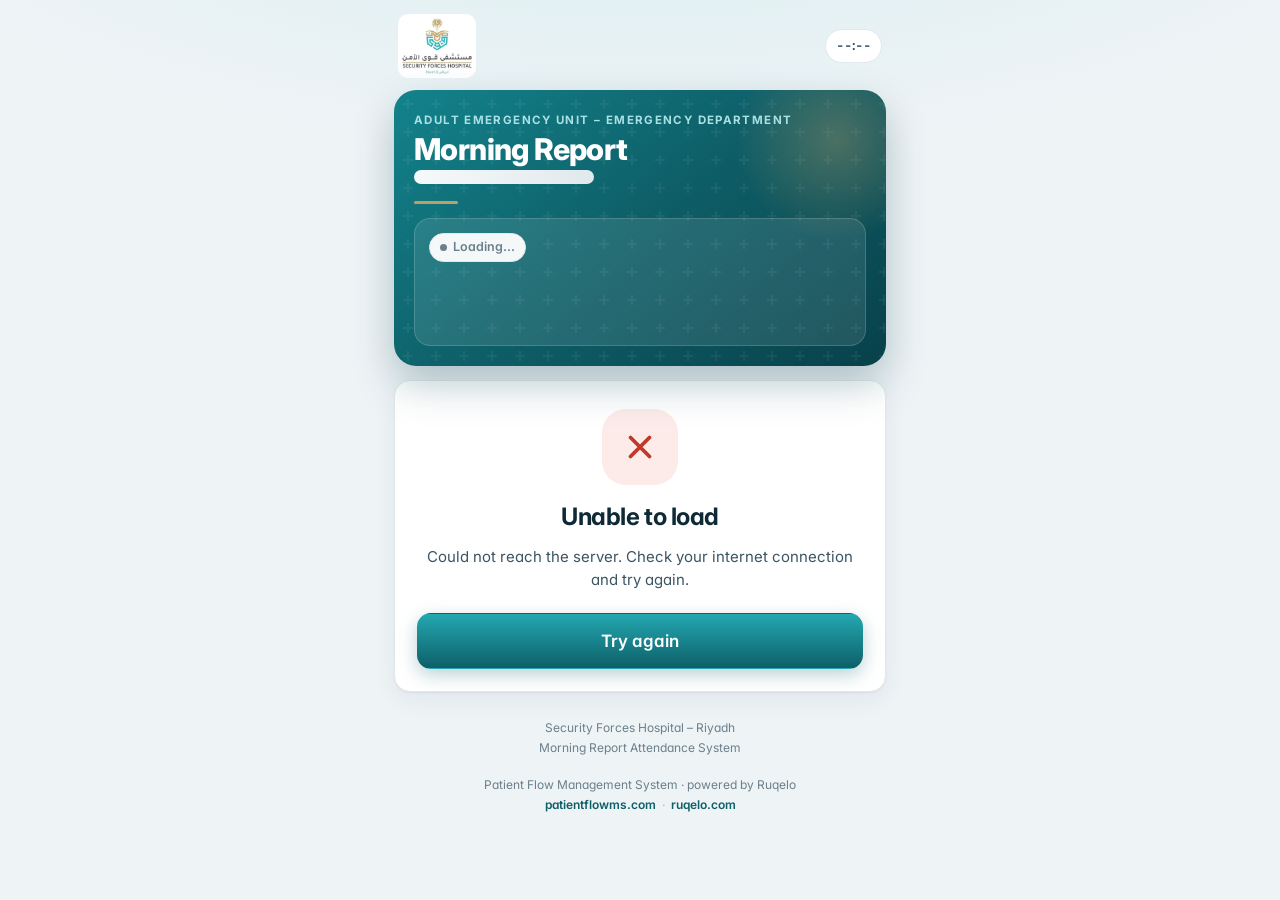
==== commit 0a72bf7a: "Final timing 06:00–06:45, Adult Emergency Unit – Emergency Department, 50 m radius, credit line upda" ====
--- a/index.html
+++ b/index.html
@@ -4,7 +4,7 @@
 <meta charset="utf-8">
 <meta name="viewport" content="width=device-width, initial-scale=1, viewport-fit=cover">
 <title>Morning Report Attendance</title>
-<meta name="description" content="Register your attendance for the Adult Emergency Department Morning Report.">
+<meta name="description" content="Register your attendance for the Adult Emergency Unit – Emergency Department Morning Report.">
 <meta name="theme-color" content="#0E5F68">
 <meta name="author" content="Dr. Swaid Saulat">
 <meta name="robots" content="noindex">
@@ -118,7 +118,7 @@
   </div>
 
   <section class="hero" aria-live="polite">
-    <div class="eyebrow" id="dept">Adult Emergency Department</div>
+    <div class="eyebrow" id="dept">Adult Emergency Unit – Emergency Department</div>
     <h1 id="program">Morning Report</h1>
     <div class="date" id="dateLine"><span class="skel" style="display:inline-block;width:180px;height:14px"></span></div>
     <div class="gold-rule"></div>
@@ -193,8 +193,7 @@
   <footer>
     <div id="footInst">Security Forces Hospital – Riyadh</div>
     <div>Morning Report Attendance System</div>
-    <div class="credit">Developed by <b>Dr. Swaid Saulat</b><br>
-      Patient Flow Management System · powered by Ruqelo<br>
+    <div class="credit">Patient Flow Management System · powered by Ruqelo<br>
       <a href="https://patientflowms.com" target="_blank" rel="noopener">patientflowms.com</a><span class="sep">·</span><a href="https://ruqelo.com" target="_blank" rel="noopener">ruqelo.com</a></div>
   </footer>
 </div>
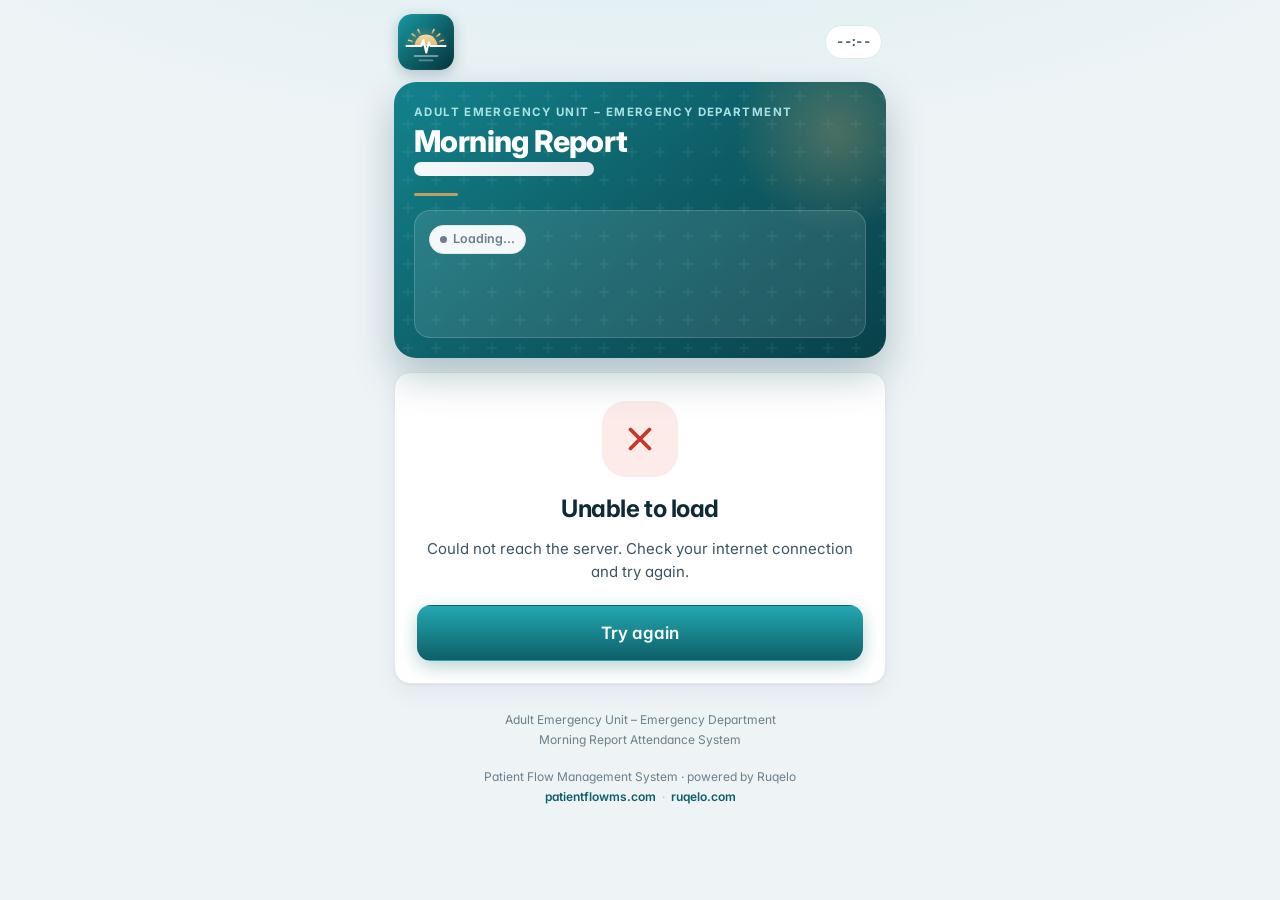
==== commit 6bf9f92e: "New Morning Report logo; remove hospital name and logo" ====
--- a/index.html
+++ b/index.html
@@ -20,7 +20,7 @@
   @media (prefers-color-scheme: dark) { :root:not([data-theme="light"]) body { background: radial-gradient(1200px 500px at 50% -200px, #0F3A42 0%, transparent 70%), var(--bg); } }
   .shell { max-width: 520px; margin: 0 auto; padding: 0 14px calc(28px + env(safe-area-inset-bottom)); }
   .top { display: flex; align-items: center; justify-content: space-between; padding: 14px 4px 12px; }
-  .top .logo { height: 64px; width: auto; border-radius: 10px; background: #fff; padding: 3px; }
+  .top .logo { height: 56px; width: 56px; border-radius: 14px; box-shadow: 0 4px 14px rgba(8,65,74,.25); }
   .clock { font-weight: 700; font-size: 13px; color: var(--ink-2); background: var(--surface); border: 1px solid var(--line); padding: 6px 10px; border-radius: 999px; }
 
   .hero {
@@ -113,7 +113,7 @@
 <body>
 <div class="shell">
   <div class="top">
-    <img class="logo" src="logo.jpg" alt="Security Forces Hospital – Riyadh">
+    <img class="logo" src="logo.svg" alt="Morning Report">
     <span class="clock num" id="clock" aria-label="Current time">--:--</span>
   </div>
 
@@ -156,12 +156,12 @@
       <form id="form" novalidate autocomplete="on">
         <label class="field">
           <span class="label">Full name</span>
-          <input class="input" id="fullName" name="name" autocomplete="name" autocapitalize="words" placeholder="e.g. Sara Ahmed" maxlength="80" required>
+          <input class="input" id="fullName" name="name" autocomplete="name" autocapitalize="words" placeholder="Your full name" maxlength="80" required>
           <div class="err-text" data-err="fullName" hidden></div>
         </label>
         <label class="field">
           <span class="label" id="idLabel">Staff / Badge ID</span>
-          <input class="input num" id="staffId" name="staffId" inputmode="text" autocapitalize="characters" autocomplete="off" placeholder="e.g. 123456" maxlength="30" required>
+          <input class="input num" id="staffId" name="staffId" inputmode="text" autocapitalize="characters" autocomplete="off" placeholder="Your Staff ID" maxlength="30" required>
           <div class="err-text" data-err="staffId" hidden></div>
         </label>
         <div class="field">
@@ -191,7 +191,7 @@
   <section id="result" hidden></section>
 
   <footer>
-    <div id="footInst">Security Forces Hospital – Riyadh</div>
+    <div id="footInst">Adult Emergency Unit – Emergency Department</div>
     <div>Morning Report Attendance System</div>
     <div class="credit">Patient Flow Management System · powered by Ruqelo<br>
       <a href="https://patientflowms.com" target="_blank" rel="noopener">patientflowms.com</a><span class="sep">·</span><a href="https://ruqelo.com" target="_blank" rel="noopener">ruqelo.com</a></div>
@@ -240,8 +240,8 @@
     const c = S.cfg;
     $('#dept').textContent = c.department;
     $('#program').textContent = c.program;
-    $('#footInst').textContent = c.department + ' · ' + c.institution;
-    document.title = c.program + ' Attendance · ' + c.institution;
+    $('#footInst').textContent = c.department;
+    document.title = c.program + ' Attendance';
     $('#dateLine').textContent = 'Attendance · ' + c.session.label;
     $('#idLabel').textContent = c.staffIdLabel;
     $('#testBanner').hidden = c.authMode !== 'TEST';
--- a/app.css
+++ b/app.css
@@ -124,7 +124,7 @@
 /* ---------- Brand bar ---------- */
 .brandbar { background: var(--surface); border-bottom: 1px solid var(--line); }
 .brandbar-in { max-width: 1180px; margin: 0 auto; padding: 10px 16px; display: flex; align-items: center; gap: 14px; }
-.brand-logo { height: 52px; width: auto; border-radius: 8px; background: #fff; }
+.brand-logo { height: 48px; width: 48px; border-radius: 12px; box-shadow: 0 2px 8px rgba(0,0,0,.2); }
 .dark-logo { display: none; }
 @media (prefers-color-scheme: dark) { :root:not([data-theme="light"]) .light-logo { display: none; } :root:not([data-theme="light"]) .dark-logo { display: block; } }
 :root[data-theme="dark"] .light-logo { display: none; }
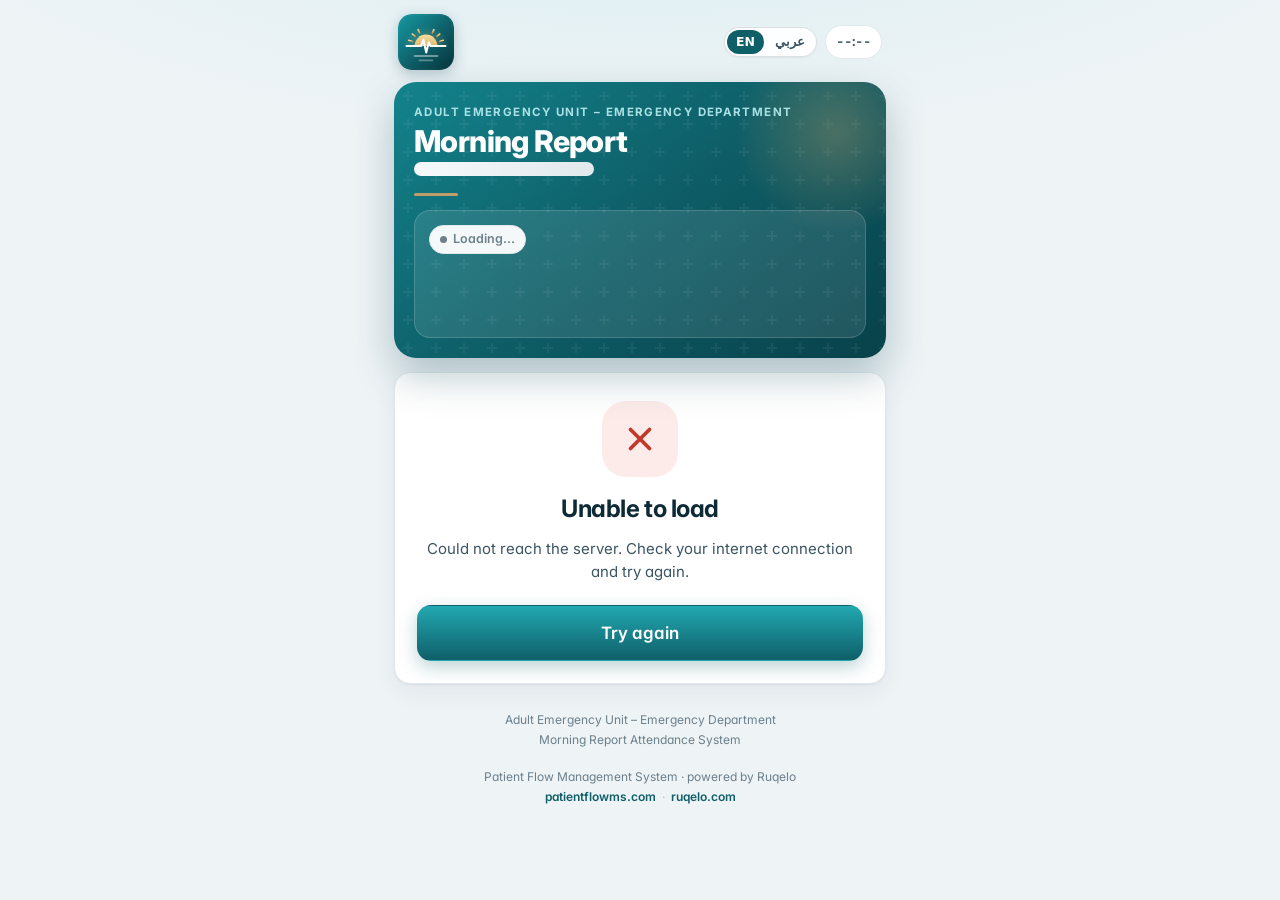
==== commit 99cb17f3: "Add Arabic interface with EN | عربي language switch - i18n.js: shared English-to-Arabic dictionary, " ====
--- a/index.html
+++ b/index.html
@@ -15,12 +15,14 @@
 <link rel="preconnect" href="https://fonts.gstatic.com" crossorigin>
 <link href="https://fonts.googleapis.com/css2?family=Inter:wght@400;500;600;700;800&display=swap" rel="stylesheet">
 <link rel="stylesheet" href="app.css">
+<script src="i18n.js" data-auto-ar></script>
 <style>
   body { background: radial-gradient(1200px 500px at 50% -200px, #D6EEF0 0%, transparent 70%), var(--bg); min-height: 100vh; }
   @media (prefers-color-scheme: dark) { :root:not([data-theme="light"]) body { background: radial-gradient(1200px 500px at 50% -200px, #0F3A42 0%, transparent 70%), var(--bg); } }
   .shell { max-width: 520px; margin: 0 auto; padding: 0 14px calc(28px + env(safe-area-inset-bottom)); }
   .top { display: flex; align-items: center; justify-content: space-between; padding: 14px 4px 12px; }
   .top .logo { height: 56px; width: 56px; border-radius: 14px; box-shadow: 0 4px 14px rgba(8,65,74,.25); }
+  .top-r { display: flex; align-items: center; gap: 8px; }
   .clock { font-weight: 700; font-size: 13px; color: var(--ink-2); background: var(--surface); border: 1px solid var(--line); padding: 6px 10px; border-radius: 999px; }
 
   .hero {
@@ -114,12 +116,12 @@
 <div class="shell">
   <div class="top">
     <img class="logo" src="logo.svg" alt="Morning Report">
-    <span class="clock num" id="clock" aria-label="Current time">--:--</span>
+    <div class="top-r"><span data-lang-switch></span><span class="clock num" id="clock" aria-label="Current time">--:--</span></div>
   </div>
 
   <section class="hero" aria-live="polite">
-    <div class="eyebrow" id="dept">Adult Emergency Unit – Emergency Department</div>
-    <h1 id="program">Morning Report</h1>
+    <div class="eyebrow" id="dept" translate="no">Adult Emergency Unit – Emergency Department</div>
+    <h1 id="program" translate="no">Morning Report</h1>
     <div class="date" id="dateLine"><span class="skel" style="display:inline-block;width:180px;height:14px"></span></div>
     <div class="gold-rule"></div>
     <div class="status" id="status">
@@ -191,7 +193,7 @@
   <section id="result" hidden></section>
 
   <footer>
-    <div id="footInst">Adult Emergency Unit – Emergency Department</div>
+    <div id="footInst" translate="no">Adult Emergency Unit – Emergency Department</div>
     <div>Morning Report Attendance System</div>
     <div class="credit">Patient Flow Management System · powered by Ruqelo<br>
       <a href="https://patientflowms.com" target="_blank" rel="noopener">patientflowms.com</a><span class="sep">·</span><a href="https://ruqelo.com" target="_blank" rel="noopener">ruqelo.com</a></div>
@@ -218,7 +220,29 @@
   };
 
   /* ---------- Boot ---------- */
+  // Google blocks sign-in inside apps' built-in browsers (Outlook, Teams, Telegram, Instagram, Facebook...).
+  function inAppBrowser() {
+    const ua = navigator.userAgent || '';
+    if (/FBAN|FBAV|Instagram|Line\/|Snapchat|Telegram|MicroMessenger|LinkedInApp|Teams|Outlook|; wv\)/i.test(ua)) return true;
+    return /iPhone|iPad|iPod/.test(ua) && !/Safari\//.test(ua);
+  }
+  function inAppWarning() {
+    if (!inAppBrowser()) return;
+    const url = location.href.split('#')[0];
+    const box = document.createElement('div');
+    box.className = 'card';
+    box.style.cssText = 'border:2px solid #C8964A;background:#FBF7EF;padding:14px 16px;margin:12px 0';
+    box.innerHTML = '<b style="display:block;font-size:15px;margin-bottom:4px">Open this page in Safari or Chrome</b>' +
+      '<span style="font-size:13.5px;color:#3B5563">Google sign-in does not work inside this app. Tap the <b>⋯</b> or <b>Share</b> menu and choose <b>Open in Safari / Open in Chrome</b>, or copy the link and paste it in your browser.</span>' +
+      '<button type="button" class="btn btn-ghost btn-block" style="margin-top:10px" id="copyLink">Copy link</button>';
+    const hero = document.querySelector('.hero');
+    if (hero && hero.parentNode) hero.parentNode.insertBefore(box, hero.nextSibling);
+    const b = document.getElementById('copyLink');
+    if (b) b.onclick = () => { try { navigator.clipboard.writeText(url); b.textContent = 'Link copied. Paste it in Safari or Chrome'; } catch (e) { prompt('Copy this link:', url); } };
+  }
+
   async function boot() {
+    inAppWarning();
     const k = MR.qs.get('k');
     try {
       if (k) { sessionStorage.setItem('mr.k', k); history.replaceState(null, '', location.pathname + (MR.DEMO && MR.qs.has('demo') ? '?demo' : '')); }
@@ -386,7 +410,7 @@
 
   function validate() {
     const name = $('#fullName').value.trim().replace(/\s+/g, ' ');
-    const id = $('#staffId').value.replace(/\s+/g, '').toUpperCase();
+    const id = $('#staffId').value.replace(/[\u0660-\u0669]/g, d => String(d.charCodeAt(0) - 0x0660)).replace(/[\u06F0-\u06F9]/g, d => String(d.charCodeAt(0) - 0x06F0)).replace(/[\s.\/\\_]+/g, '').toUpperCase();
     let re; try { re = new RegExp(S.cfg.staffIdPattern); } catch (e) { re = /^[A-Za-z0-9-]{3,20}$/; }
     if (name.split(' ').length < 2 || name.replace(/[^\p{L}]/gu, '').length < 3) { fieldErr('fullName', 'Please enter your first and last name.'); return null; }
     if (!re.test(id)) { fieldErr('staffId', 'Please enter a valid ' + S.cfg.staffIdLabel + '.'); return null; }
@@ -542,7 +566,7 @@
       const canRetry = f[3] || data.retry;
       html = '<div class="card ticket"><div class="ticket-top">' +
         '<div class="fail-ic" style="background:' + tone[0] + ';color:' + tone[1] + '">' + IC[f[1]] + '</div>' +
-        '<h2>' + esc(f[0]) + '</h2><p class="fail-msg">' + esc(data.message || '') + '</p></div>' +
+        '<h2>' + esc(f[0]) + '</h2><p class="fail-msg" data-i18n-code="' + esc(data.code || '') + '">' + esc(data.message || '') + '</p></div>' +
         '<div class="actions">' + (canRetry ? '<button class="btn btn-primary btn-lg" id="rRetry">Try again</button>' : '') +
         (data.code !== 'CONFIG' ? '<button class="btn btn-ghost" id="rBack">Back</button>' : '') + '</div></div>';
     }
--- a/app.css
+++ b/app.css
@@ -168,4 +168,24 @@
 /* ---------- Demo ribbon ---------- */
 .demo-ribbon { position: fixed; top: 10px; right: -34px; transform: rotate(45deg); background: var(--gold); color: #fff; font-size: 11px; font-weight: 800; letter-spacing: .1em; padding: 4px 40px; z-index: 200; box-shadow: var(--shadow); pointer-events: none; }
 
+/* ---------- Arabic (right-to-left) ----------
+   Applies only when i18n.js sets <html lang="ar" dir="rtl">. English is unaffected. */
+[dir="rtl"] .loc-help ol, [dir="rtl"] .doc ul { padding-left: 0; padding-right: 18px; }
+[dir="rtl"] .kv b { text-align: left; }
+[dir="rtl"] input[type="email"], [dir="rtl"] input[type="url"] { direction: ltr; text-align: right; }
+[dir="rtl"] .brandbar-in .title { padding-left: 0; border-left: 0; padding-right: 14px; border-right: 1px solid var(--line); }
+[dir="rtl"] .me { margin-left: 0; margin-right: auto; }
+[dir="rtl"] .me .who-txt { text-align: left !important; }
+[dir="rtl"] #me[hidden] + .lang-slot { margin-left: 0; margin-right: auto; }
+[dir="rtl"] .t th { text-align: right; }
+[dir="rtl"] .t td.acts { text-align: left; }
+[dir="rtl"] .t td.acts .iconbtn + .iconbtn { margin-left: 0; margin-right: 4px; }
+[dir="rtl"] .hbar .n, [dir="rtl"] .pbar .n { text-align: left; }
+[dir="rtl"] .hbar .fill, [dir="rtl"] .pbar .fill { border-radius: 4px 0 0 4px; }
+[dir="rtl"] .menu-list { right: auto; left: 0; }
+[dir="rtl"] .menu-list button, [dir="rtl"] .menu-list a { text-align: right; }
+[dir="rtl"] .chart svg { direction: ltr; }
+[dir="rtl"] .credit a { unicode-bidi: isolate; }
+[dir="rtl"] #prevDay svg, [dir="rtl"] #nextDay svg { transform: scaleX(-1); }
+
 @media (prefers-reduced-motion: reduce) { *, *::before, *::after { animation: none !important; transition: none !important; } }
